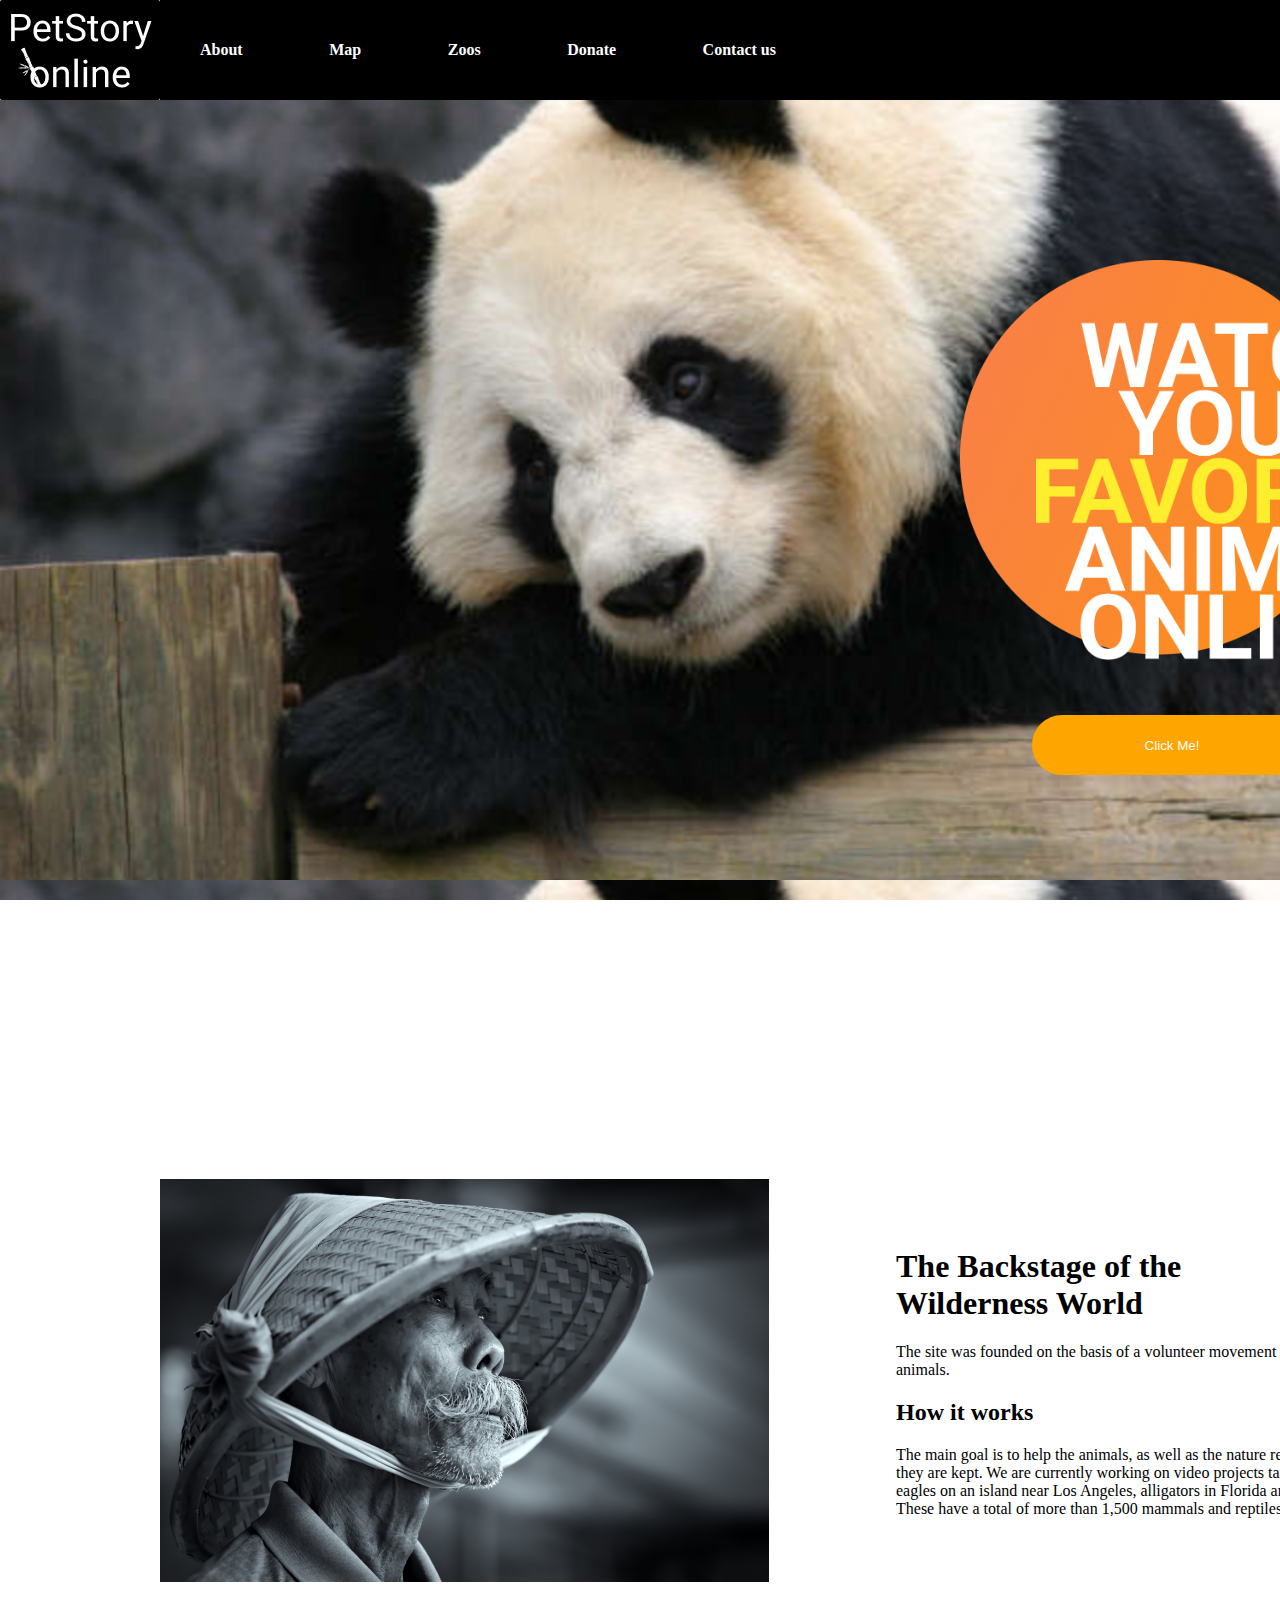
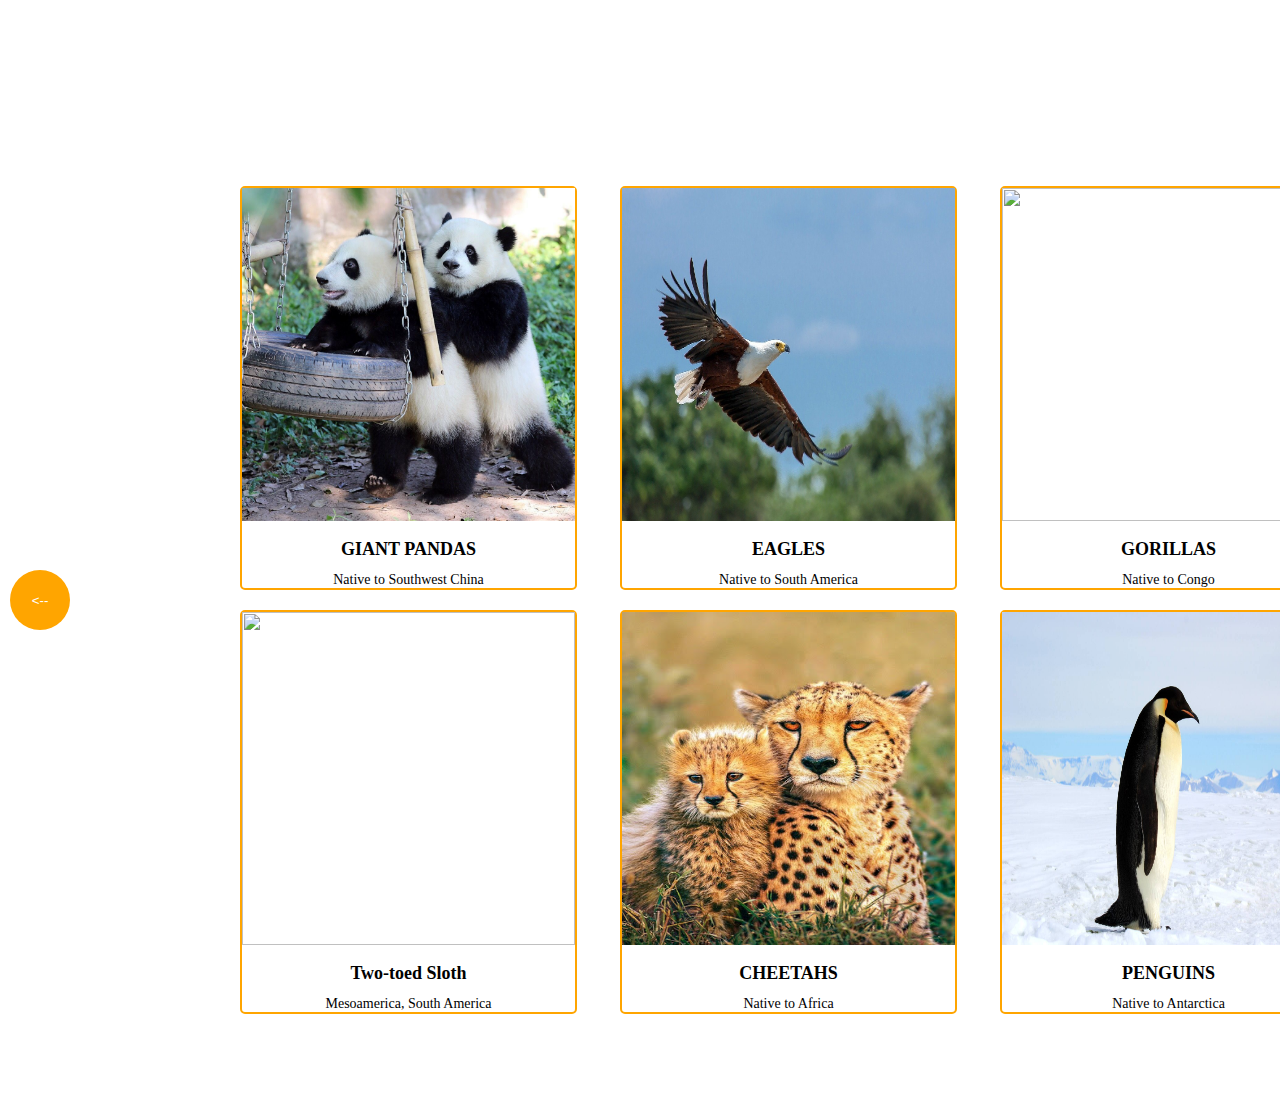
==== pages/main/index.html @ 41025f8c "feat: add assets and main page" ====
<!DOCTYPE html>
<html lang="en-US">
    <head>
        <meta charset="UTF-8">
        <!-- <meta name="viewport" content="width=device-width, initial-scale=1.0"> -->
        <link rel="stylesheet" href="style.css">
        <title>online-zoo</title>
    </head>
<body class="body">
    <header class="header">
        <div class="dva">
        <img src="../../assets/icons/petstory.png" alt="truth">
        <nav class="nav">
            <ul class="nav__list">
                <li class="nav__item">
                    <a href="#about" class="nav__link">About</a>
                </li>
                <li class="nav__item">
                    <a href="#map" class="nav__link">Map</a>
                </li>
                <li class="nav__item">
                    <a href="#zoos" class="nav__link">Zoos</a>
                </li>
                <li class="nav__item">
                    <a href="#donate" class="nav__link">Donate</a>
                </li>
                <li class="nav__item">
                    <a href="#contact" class="nav__link">Contact us</a>
                </li>
            </ul>
        </nav>
    </div>
        <a href="#design" class="nav__linko">Designed by ©</a>
    </header>
    <main>
       <div class ="fawanimal">
        <div class="textplusbutton">
            <img class="faworite" src="../../assets/images/fawan.png" alt="faworite anima;">
            <button class="watchbutton" type="button">Click Me!</button>
         </div>
       </div>
       <div class="backstage">
        <div class="cont">
            <div class="backimg">
            <img src="../../assets/images/old_man.png" alt="old man" height="403" width="609">
            </div>
            <div class="backtext">
                <h1>The Backstage of the <br> Wilderness World </h1>
                <p>The site was founded on the basis of a volunteer movement to protect and care for animals.</p>
                <h2>How it works</h2>
                <p>The main goal is to help the animals, as well as the nature reserves and zoos where they are kept. We are currently working on video projects targeting pandas in China, eagles on an island near Los Angeles, alligators in Florida and gorillas in the Congo. These have a total of more than 1,500 mammals and reptiles.</p>
            </div>
        </div>
       </div>
       <div class="frienimal">
        <button class="navbut" type="button"> &lt--</button>
            <div class="contanimal">
                <div class="animalitem">
                    <img src="../../assets/images/panda.png" width="333" height="333" alt="">
                    <h2>GIANT PANDAS</h2>
                    <p>Native to Southwest China</p>
                </div>
                <div class="animalitem">
                    <img src="../../assets/images/eagle.png" width="333" height="333" alt="">
                    <h2>EAGLES</h2>
                    <p>Native to South America</p>
                </div>
                <div class="animalitem">
                    <img src="../../assets/images/gorilla.png" width="333" height="333" alt="">
                    <h2>GORILLAS</h2>
                    <p>Native to Congo</p>
                </div>
                <div class="animalitem">
                    <img src="../../assets/images/sloth.png" width="333" height="333" alt="">
                    <h2>Two-toed Sloth</h2>
                    <p>Mesoamerica, South America</p>
                </div>
                <div class="animalitem">
                    <img src="../../assets/images/cheetah.png" width="333" height="333" alt="">
                    <h2>CHEETAHS</h2>
                    <p>Native to Africa</p>
                </div>
                <div class="animalitem">
                    <img src="../../assets/images/penguin.png" width="333" height="333" alt="">
                    <h2>PENGUINS</h2>
                    <p>Native to Antarctica</p>
                </div>
            </div>
            <button class="navbut" type="button">--&gt</button>
       </div>
    </main>



</body>
</html>
---- pages/main/style.css ----
.body{
    margin: auto;
    min-width: 1600px;
}
.header{
    grid-row: 1;
	height: 100px;
    display: flex;
    background-color: black;
	align-items: center; 
}
.nav{
    min-width: 80%;
    grid-row: 1;
    display: flex;
}
.dva{
    grid-row: 1;
	height: 100%;
    min-width: 90%;
	display: flex;
}
.nav__list {
	display: flex;
    min-width: 50%;
	align-items: center;
	justify-content: space-between;
}
.nav__linko {
	color: white;
	text-decoration: none;
	font-weight: 700;
}
.nav__linko:hover {
	color:orange;
	text-decoration: none;
}

.nav_item{
    color:white
}
.nav__link {
	color: white;
	text-decoration: none;
	font-weight: 700;
}
.nav__link:hover {
	color:orange;
	text-decoration: none;
}
li{
    list-style-type: none;
}
.fawanimal{
    background-image: url("../../assets/images/bigpanda.png");
    background-color: #cccccc;
    background-size: 100% auto;
    width: 100%;
    height: 800px;
}
.textplusbutton{
    position: relative;
    left: 60%;
    height: 700px;
    width: 480px;
    top:20%;
}
.faworite{
    height: 400px;
    width: 480px;
    display: flex;
    position: absolute;

}
.watchbutton{
    width: 280px;
    height:60px;
    background-color: orange;
    border-radius: 30px;
    border: none;
    color: white;
    position: absolute;
    top: 65%;
    left:15%
}
.watchbutton:hover{
    width: 280px;
    height:60px;
    background-color: #E47209;
    border-radius: 30px;
    border: none;
}
.backstage{
    width: 100%;
    height: 800px;
}
.cont
{
    width: 80%;
    height: 80%;
    display: flex;
    align-items: center;
    justify-content: space-around;
    position: relative;
    /* padding: 10%; */
    left: 10%;
    top:20%
}
.backimg{
    width: 609px;
    height: 403px;
    flex: 50%;
}
.backtext{
    width: 10%;
    flex:35%
}
.frienimal{
    width: 100%;
    height: 1000px;
    margin: auto;
    display: flex;
    align-items: center;
	justify-content: center;
}
.contanimal{
    margin: auto;
    width: 70%;
    display: grid;
    gap: 20px;
    grid-template-columns: 1fr 1fr 1fr;
}
.navbut{
    width: 60px;
    margin: 10px;
    border-radius: 60px;
    height:60px;
    background-color: orange;
    border-radius: 10 px;
    border: none;
    color: white;
}
.navbut:hover{
    width: 60px;
    margin: 10px;
    border-radius: 60px;
    height:60px;
    background-color: #E47209;
    border-radius: 10 px;
    border: none;
    color: white;
}
.animalitem{
    text-align: center;
    height: 400px;
    width: 333px;
    border:2px solid orange;
    border-radius: 5px;
}
.animalitem h2{
    font-size: 18px;
    line-height: 1;
}
.animalitem p{
    font-size: 14px;
    line-height: 1;
}
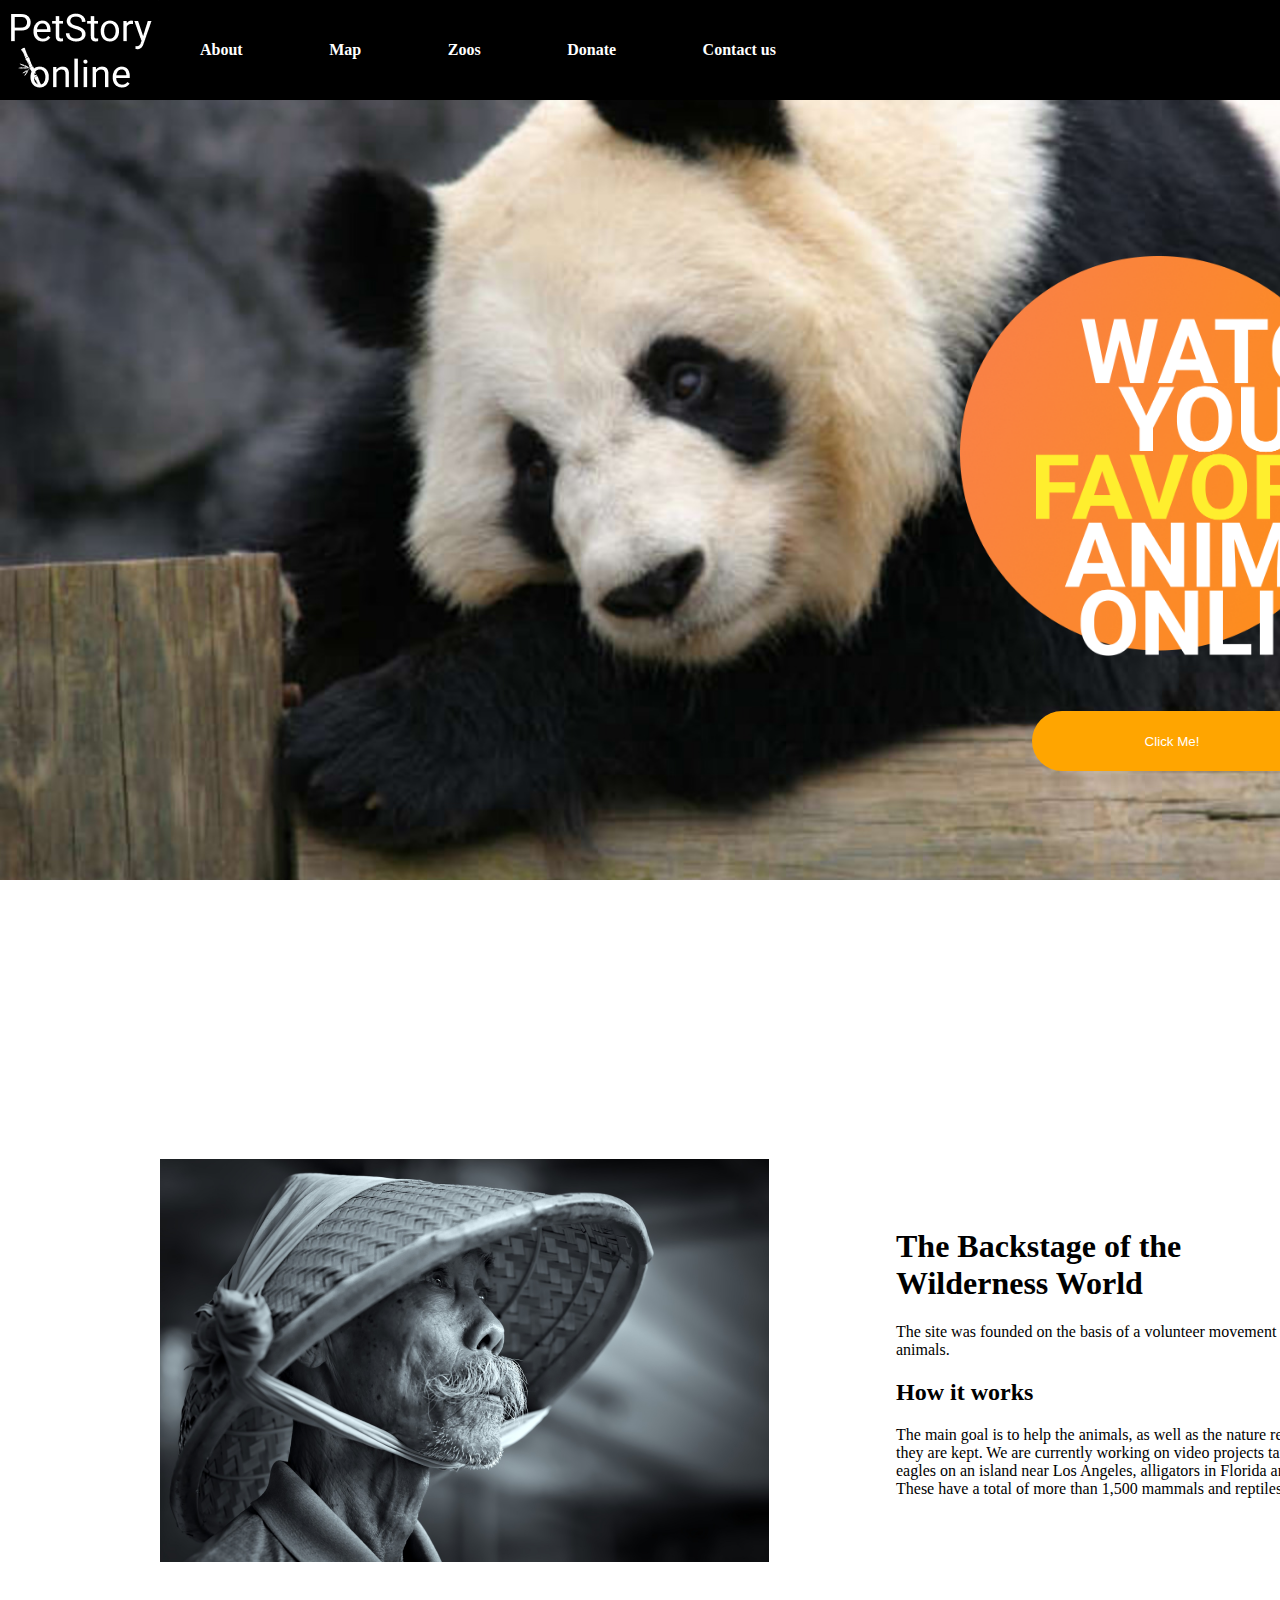
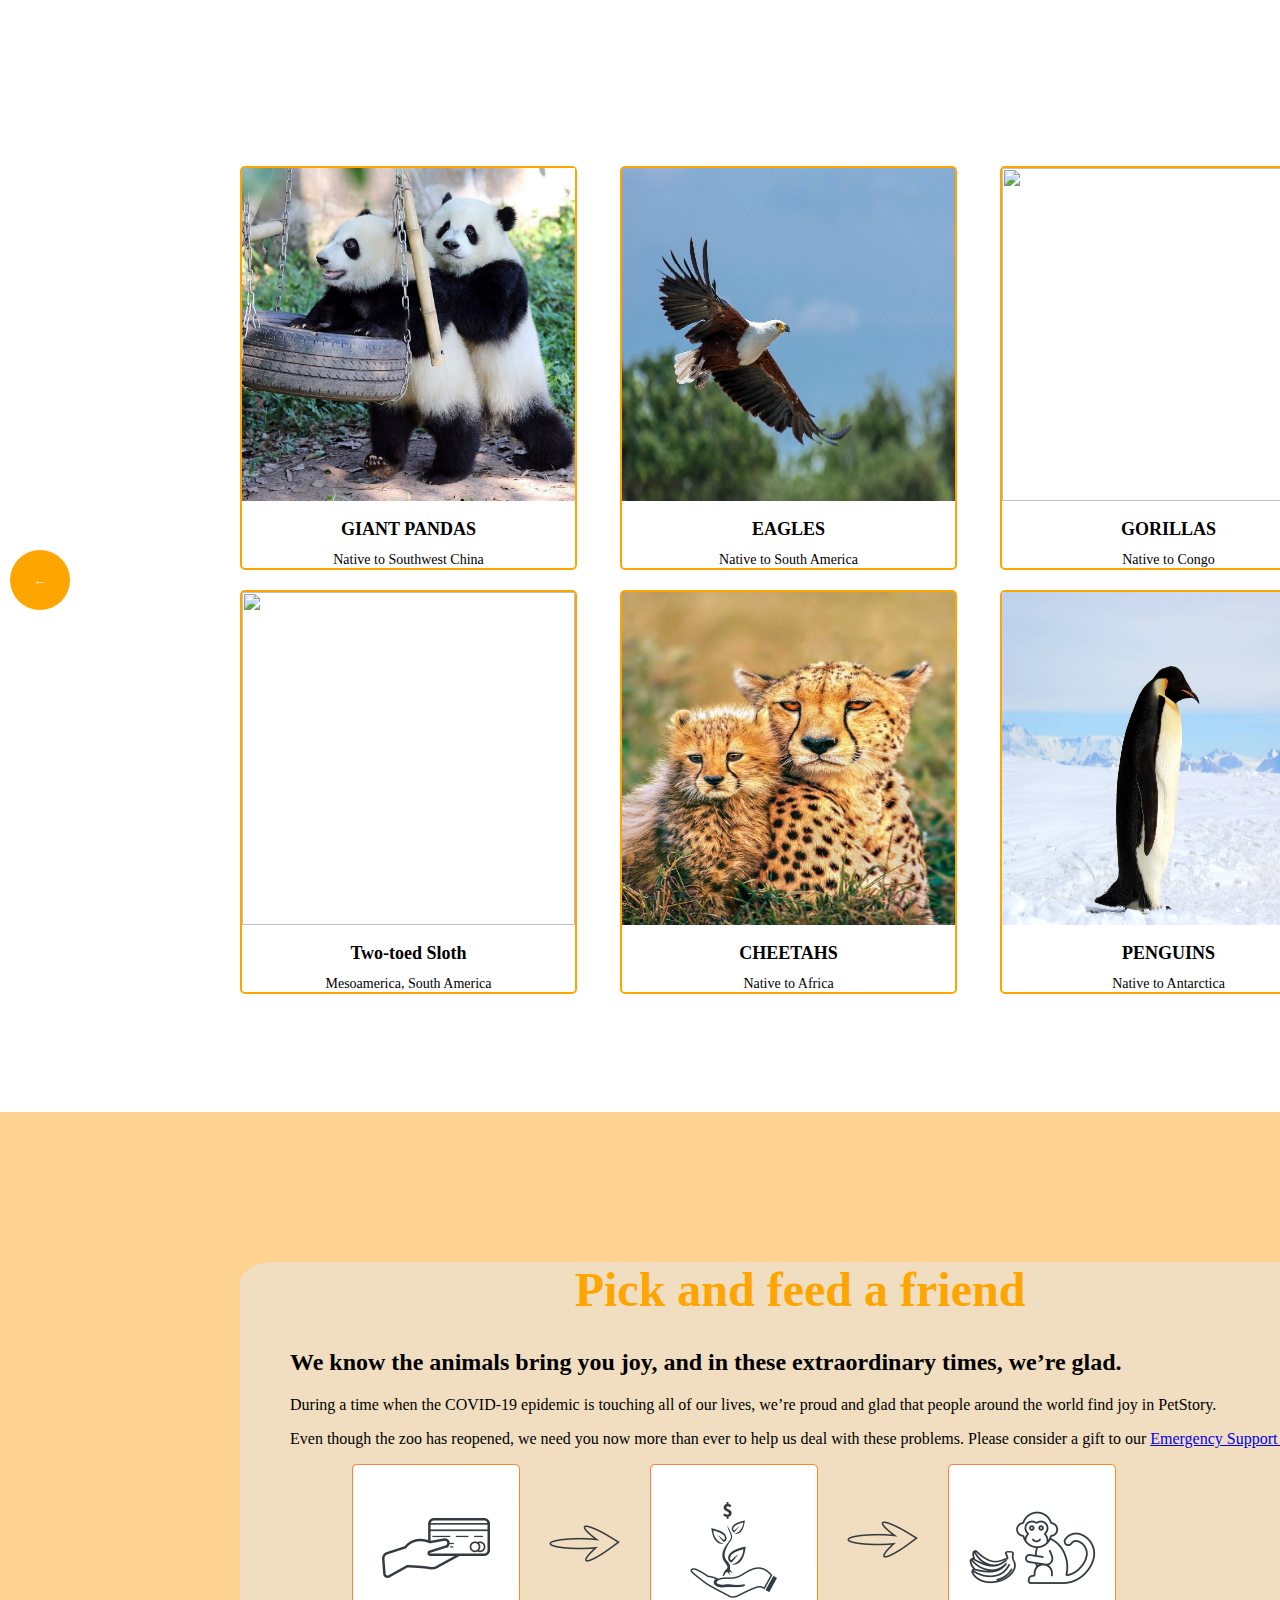
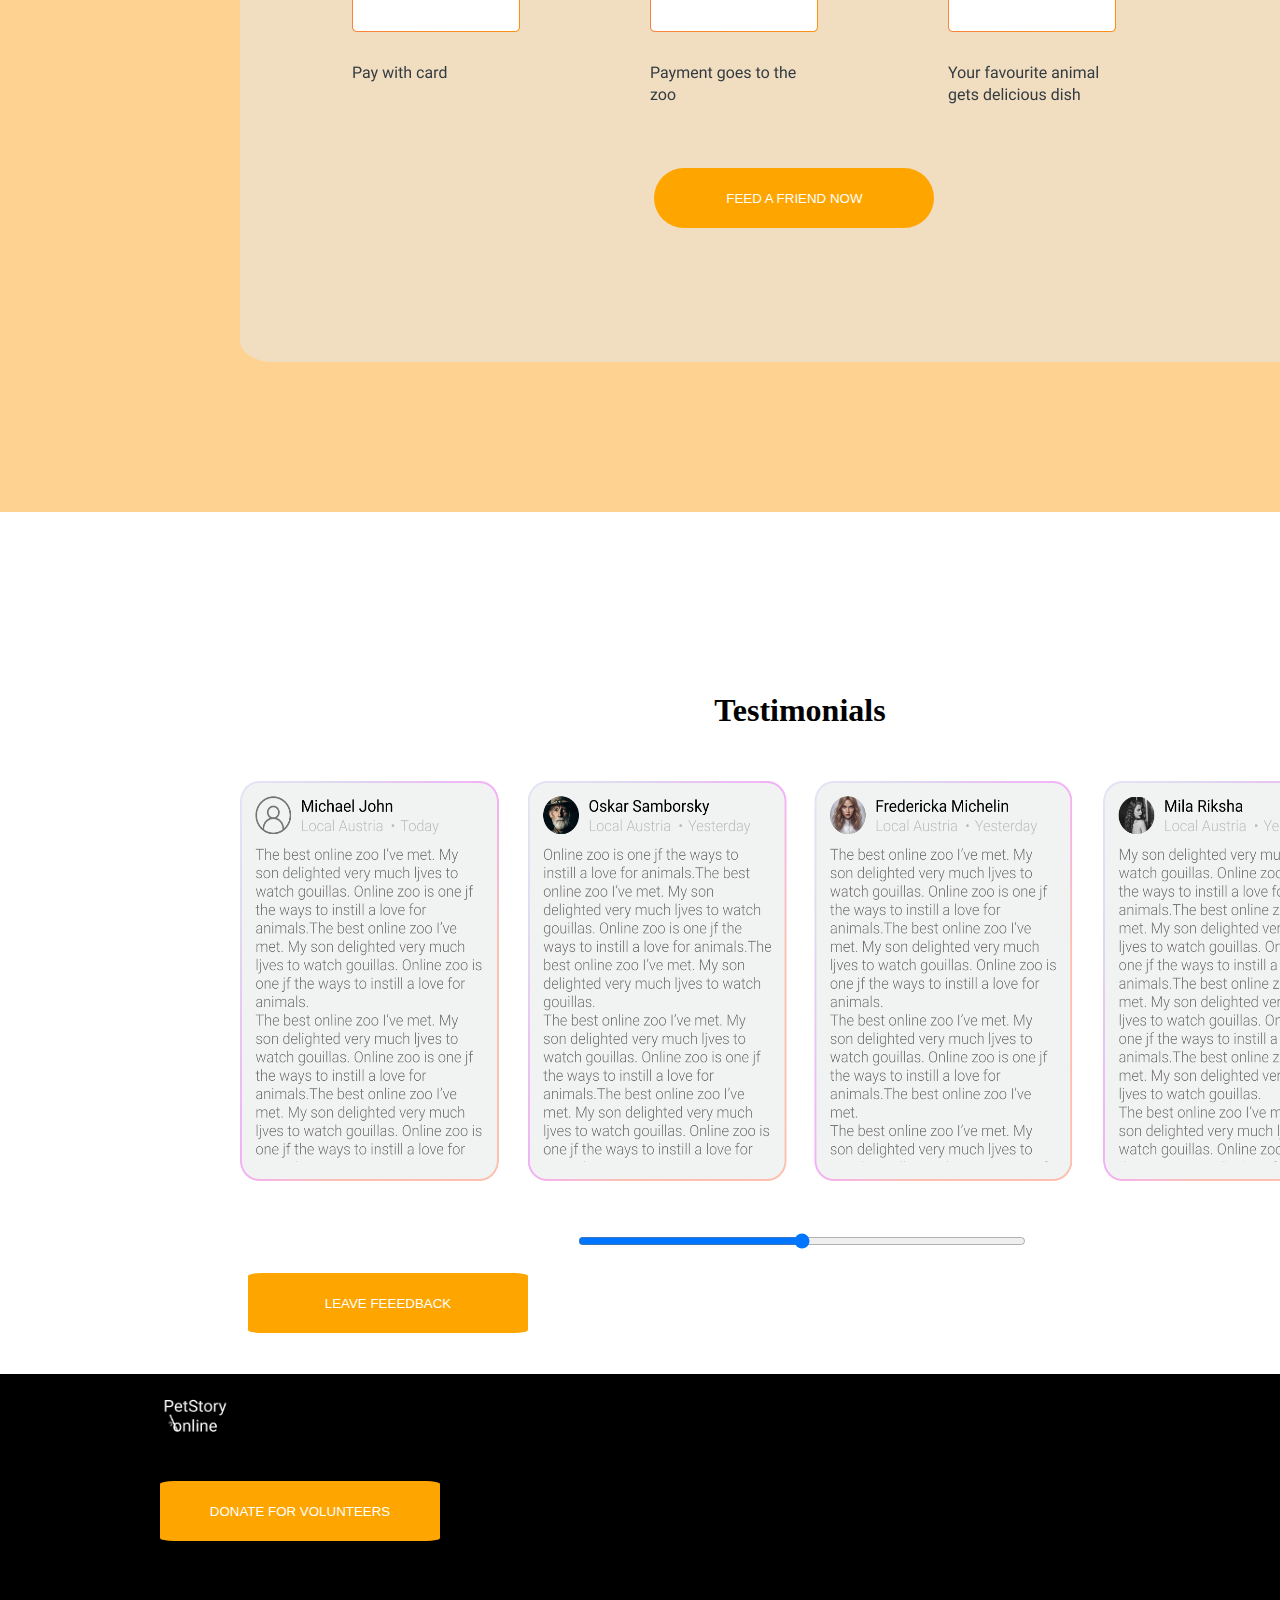
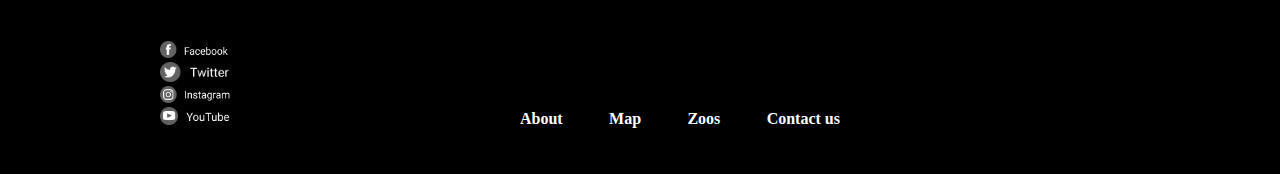
==== commit 544dcb2c: "feat: add footer" ====
--- a/pages/main/index.html
+++ b/pages/main/index.html
@@ -6,7 +6,7 @@
         <link rel="stylesheet" href="style.css">
         <title>online-zoo</title>
     </head>
-<body class="body">
+<body class="body" id="suda">
     <header class="header">
         <div class="dva">
         <img src="../../assets/icons/petstory.png" alt="truth">
@@ -30,7 +30,7 @@
             </ul>
         </nav>
     </div>
-        <a href="#design" class="nav__linko">Designed by ©</a>
+        <a href="https://www.figma.com/file/jfEFwkXVj1WRq7sUHDr8os/PetStory-online" class="nav__linko">Designed by ©</a>
     </header>
     <main>
        <div class ="fawanimal">
@@ -53,7 +53,7 @@
         </div>
        </div>
        <div class="frienimal">
-        <button class="navbut" type="button"> &lt--</button>
+        <button class="navbut" type="button"> ←</button>
             <div class="contanimal">
                 <div class="animalitem">
                     <img src="../../assets/images/panda.png" width="333" height="333" alt="">
@@ -86,10 +86,71 @@
                     <p>Native to Antarctica</p>
                 </div>
             </div>
-            <button class="navbut" type="button">--&gt</button>
+            <button class="navbut" type="button">→</button>
+       </div>
+       <div class="feedbackground">
+        <div class = "feed">
+            <h1>Pick and feed a friend</h1>
+            <h2>We know the animals bring you joy, and in these extraordinary times, we’re glad.</h2>
+            <p>During a time when the COVID-19 epidemic is touching all of our lives, we’re proud and glad that people around the world find joy in PetStory.</p>
+            <p>Even though the zoo has reopened, we need you now more than ever to help us deal with these problems. Please consider a gift to our <a href="https://www.w3schools.com/" target="_blank">Emergency Support Fund</a>.</p>
+            <img src="../../assets/images/scheme.png" alt="" height="244" width="764"><br>
+            <button class="buto" type="button">FEED A FRIEND NOW</button>
+        </div>
+       </div>
+       <div class="testimonialsback">
+        <div class="testimonials">
+            <h1>Testimonials</h1>
+            <img src="../../assets/images/testimonials.png"  width="1200" height="400" alt="">
+            <input class= "ranger" type="range">
+            <button class="buto" type="button">LEAVE FEEEDBACK</button>
+        </div>
        </div>
     </main>
+<footer class="footer">
+    <div class="footcontain">
+        <div class="firstpart">
+            <a href=#suda class="refo">
+                <img width="70" src="../../assets/icons/petstory.png" alt="rs-school"><br>
+             </a>
+            <button class="buto" type="button">DONATE FOR VOLUNTEERS</button> <br>
+            <div class="socials">
+            <a href="https://facebook.com">
+                <img width="70" src="../../assets/icons/facebook.png" alt="rs-school"><br>
+             </a>
+             <a href="https://twitter.com">
+                <img width="70" src="../../assets/icons/twitter.png" alt="rs-school"><br>
+             </a>
+             <a href="https://instagram.com">
+                <img width="70" src="../../assets/icons/instagram.png" alt="rs-school"><br>
+             </a>
+             <a href="https://youtube.com">
+                <img width="70" src="../../assets/icons/youtube.png" alt="rs-school"><br>
+             </a>
+            </div>
+        </div>
+        <div class ="secondpart">
+            <nav class="nav">
+                <ul class="nav__list">
+                    <li class="nav__item">
+                        <a href="#about" class="nav__link">About</a>
+                    </li>
+                    <li class="nav__item">
+                        <a href="#map" class="nav__link">Map</a>
+                    </li>
+                    <li class="nav__item">
+                        <a href="#zoos" class="nav__link">Zoos</a>
+                    </li>
+                    <li class="nav__item">
+                        <a href="#contact" class="nav__link">Contact us</a>
+                    </li>
+                </ul>
+            </nav>
+        </div>
 
+    </div>
+
+</footer>
 
 
 </body>
--- a/pages/main/style.css
+++ b/pages/main/style.css
@@ -56,7 +56,7 @@
     background-color: #cccccc;
     background-size: 100% auto;
     width: 100%;
-    height: 800px;
+    height: 780px;
 }
 .textplusbutton{
     position: relative;
@@ -90,6 +90,9 @@
     border-radius: 30px;
     border: none;
 }
+.watchbutton:focus{
+    background-color:#4B9200;
+}
 .backstage{
     width: 100%;
     height: 800px;
@@ -150,6 +153,9 @@
     border: none;
     color: white;
 }
+.navbut:focus{
+    background-color:#4B9200;
+}
 .animalitem{
     text-align: center;
     height: 400px;
@@ -165,3 +171,137 @@
     font-size: 14px;
     line-height: 1;
 }
+.feedbackground{
+    width: 100%;
+    height: 1000px;
+    background-color: #FED290; 
+}
+.feed{
+    width: 70%;
+    height: 70%;
+    background-color: #f1dec1;
+    border-radius: 3%;
+    position: relative;
+    top: 15%;
+    left: 15%;
+}
+.feed h1{
+    color:orange;
+    font-size: 3rem;
+    text-align: center;
+}
+.feed h2{
+    font-size: 1.5rem;
+    text-align: left;
+    margin-left: 50px;
+}
+.feed p{
+    text-align: left;
+    margin-left: 50px
+}
+.feed img{
+    margin-left:10%;
+}
+.buto{
+    width: 280px;
+    height:60px;
+    background-color: orange;
+    border-radius: 30px;
+    border: none;
+    color: white;
+}
+.buto:hover{
+    width: 280px;
+    height:60px;
+    background-color: #E47209;
+    border-radius: 30px;
+    border: none;
+}
+.buto:focus{
+    background-color: #4B9200;
+}
+.feed .buto{
+    margin-top: 5%;
+    margin-left: 37%;
+}
+.testimonialsback{
+    width: 100%;
+    height: 840px;
+
+
+}
+.testimonials{
+    width: 70%;
+    height: 70%;
+    position: relative;
+    top: 15%;
+    left: 15%;
+}
+.testimonials h1{
+    text-align: center;
+    line-height: 100px;
+}
+.testimonials img{
+    line-height: 2;
+    width: 100%;
+    margin: auto;
+}
+
+.ranger{
+    width: 40%;
+    position: relative;
+    color:orange;
+    top:5%;
+    left: 30%;
+}
+.testimonials .buto{
+    position: relative;
+    top:15%;
+    left:-40%;
+    border-radius: 5%;
+}
+.footer{
+    width:100%;
+    height: 400px;
+    background-color: black;
+}
+.firstpart{
+    width: 25%;
+    height: 400px;
+}
+
+.refo{
+    position: relative;
+    top:5%
+}
+.firstpart .buto{
+    position: relative;
+    top:15%;
+    border-radius: 5%;
+}
+.socials{
+    position:relative;
+    top:40%;
+}
+
+.secondpart{
+    width: 25%;
+    height: 400px;
+}
+.footcontain{
+    display: flex;
+    width: 80%;
+    margin: auto;
+}
+.secondpart .nav{
+    position: relative;
+    top:80%;
+    min-width: 100%;
+}
+
+.secondpart .nav__list {
+	display: flex;
+    min-width: 100%;
+	align-items: center;
+	justify-content: space-between;
+}
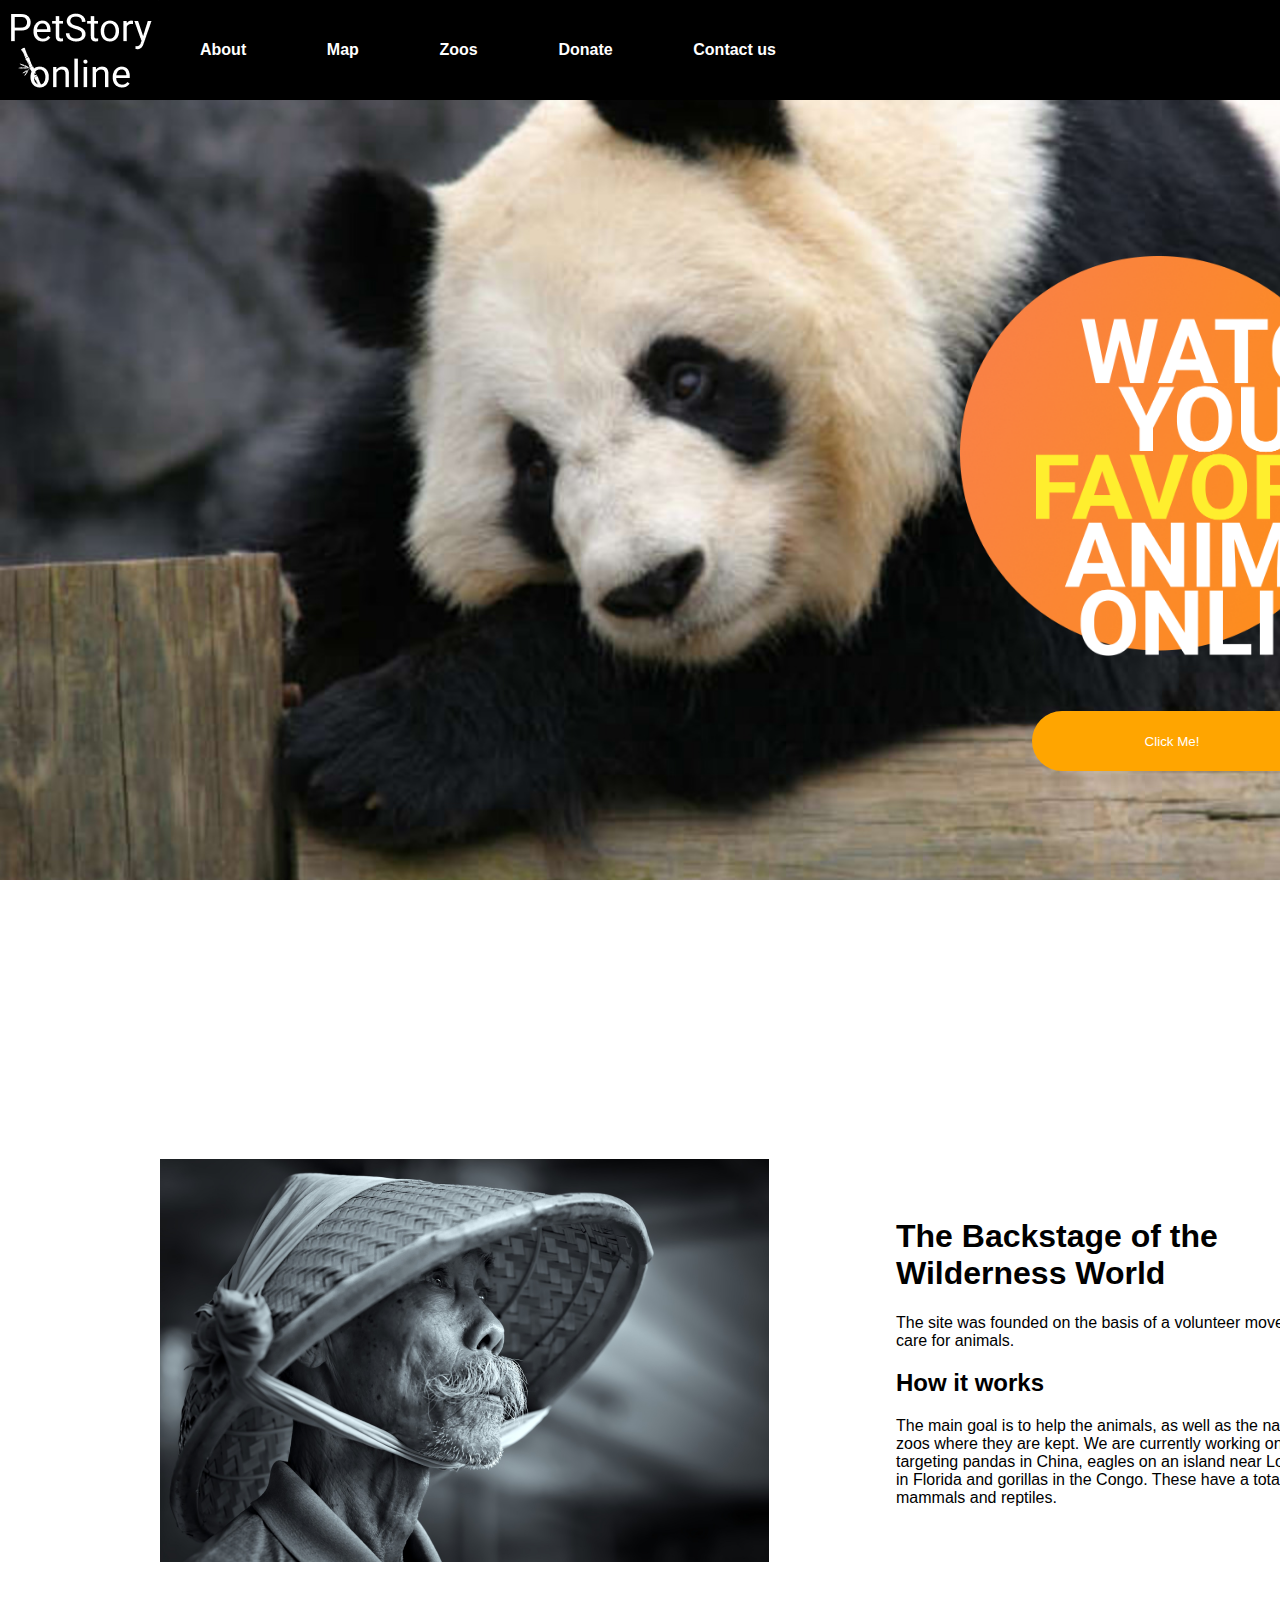
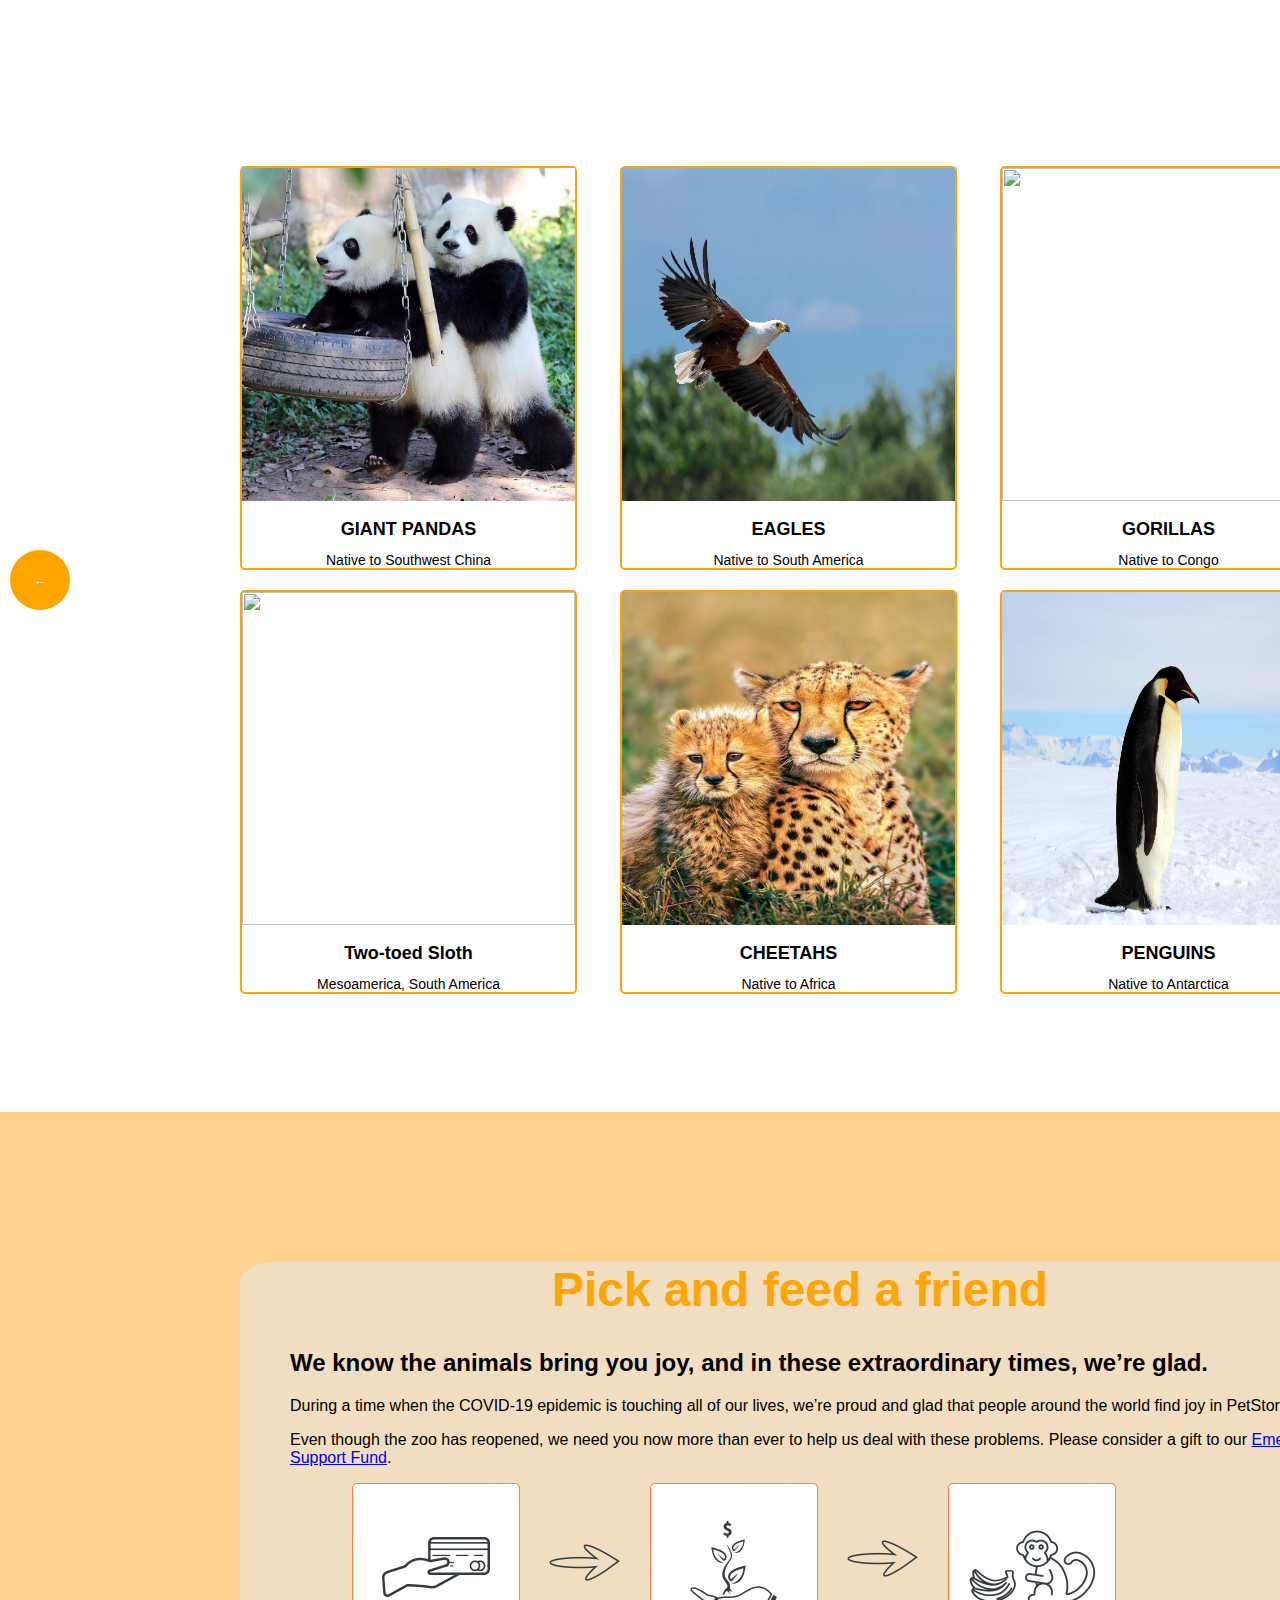
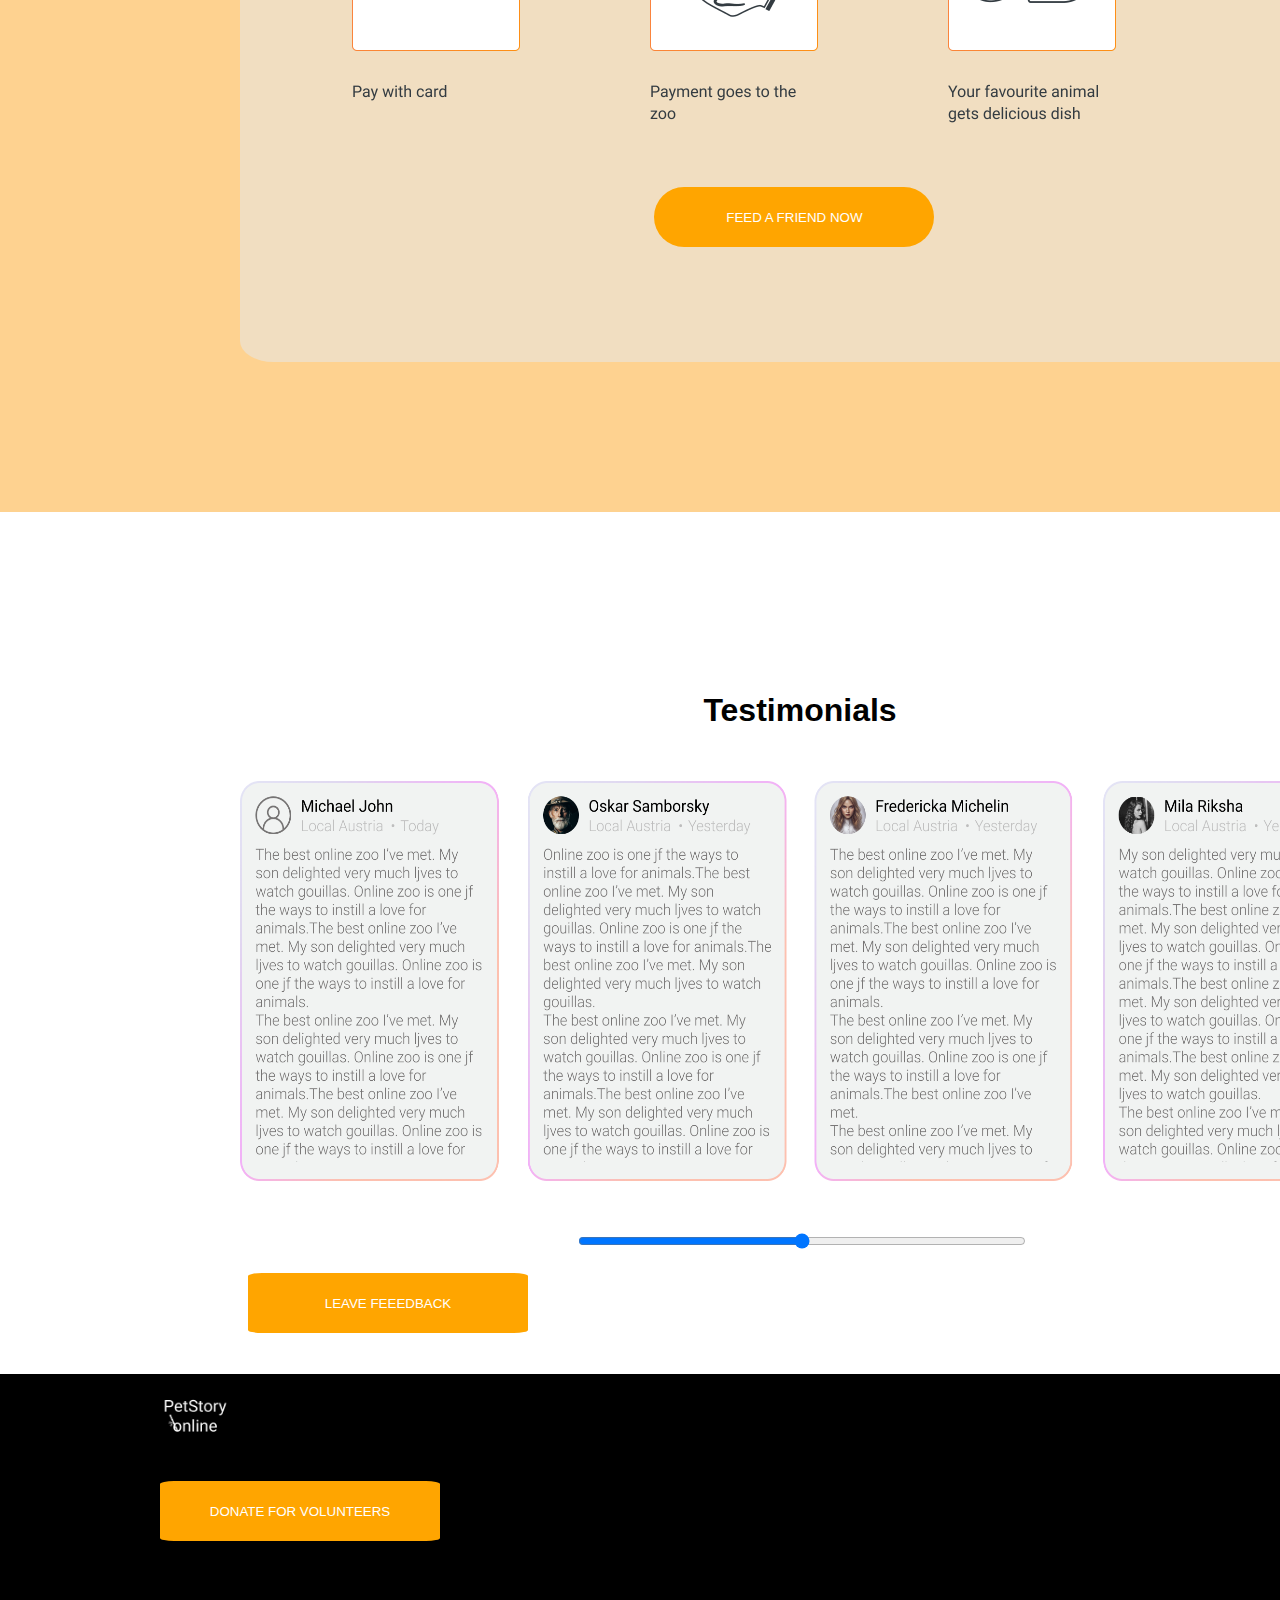
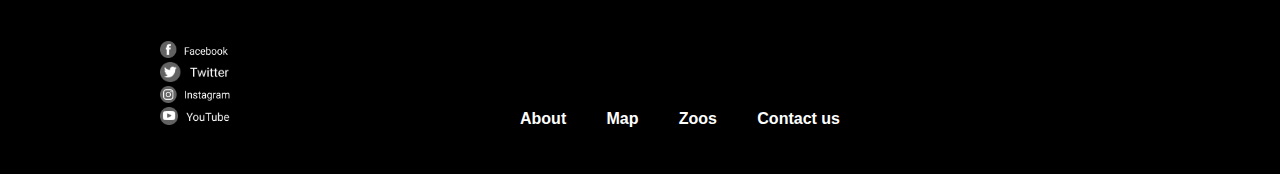
==== commit 837ef09d: "fix: fix wrong fonts" ====
--- a/pages/main/index.html
+++ b/pages/main/index.html
@@ -22,7 +22,7 @@
                     <a href="#zoos" class="nav__link">Zoos</a>
                 </li>
                 <li class="nav__item">
-                    <a href="#donate" class="nav__link">Donate</a>
+                    <a href="../donate/index.html" class="nav__link">Donate</a>
                 </li>
                 <li class="nav__item">
                     <a href="#contact" class="nav__link">Contact us</a>
@@ -151,7 +151,5 @@
     </div>
 
 </footer>
-
-
 </body>
 </html>--- a/pages/main/style.css
+++ b/pages/main/style.css
@@ -305,3 +305,15 @@
 	align-items: center;
 	justify-content: space-between;
 }
+a{
+    font-family:Arial, Helvetica, sans-serif
+}
+h1{
+    font-family: Arial, Helvetica, sans-serif;
+}
+h2{
+    font-family: Arial, Helvetica, sans-serif;
+}
+p{
+    font-family: Arial, Helvetica, sans-serif;
+}